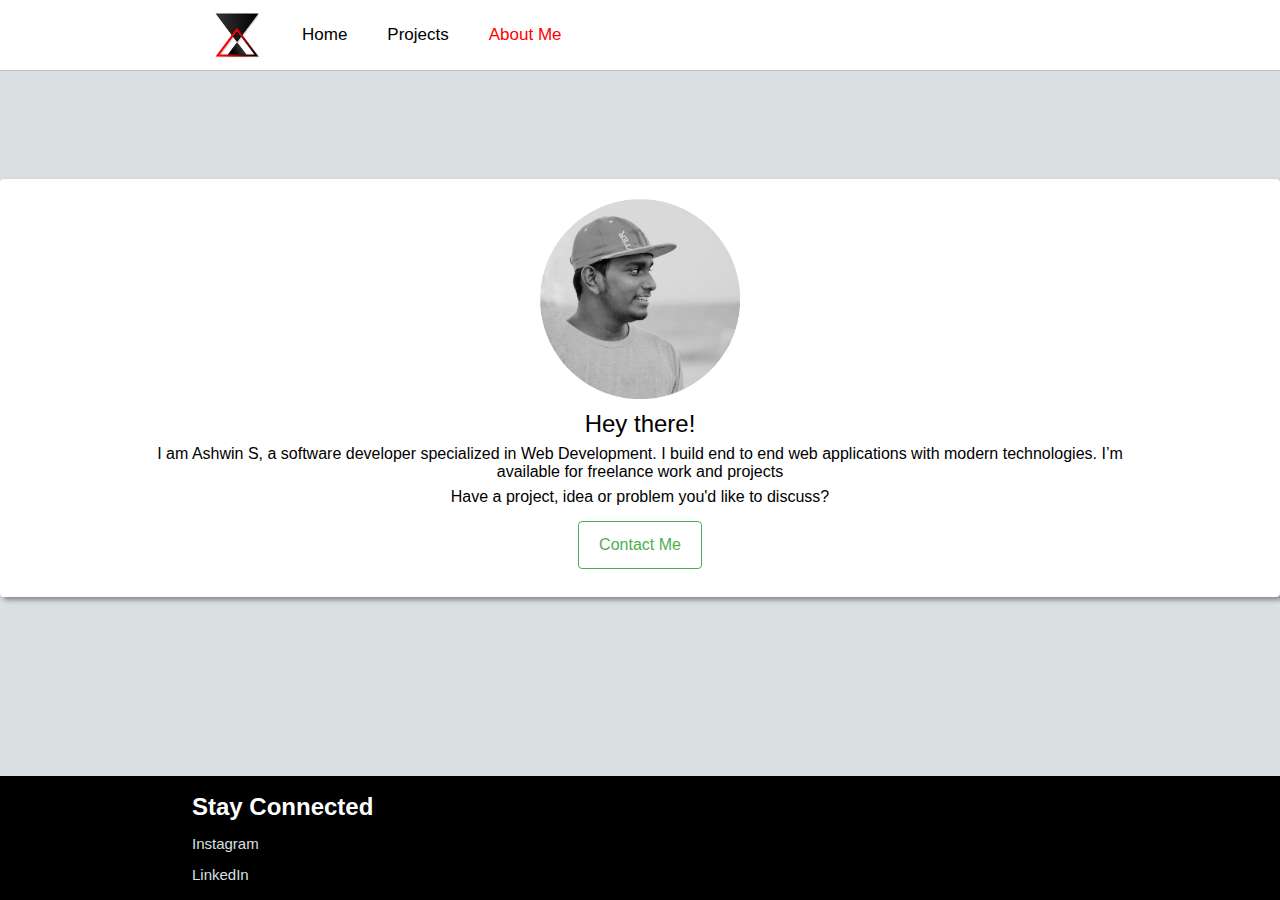
==== about/index.html @ 7f19d128 "Refactors Code" ====
<!DOCTYPE html>
<html>
  <head>
    <meta charset="utf-8" />
    <title>Ash</title>
    <link rel="icon" type="image/png" href="../img/txa.png" />
    <link rel="stylesheet" href="../css/global.css" />
    <link rel="stylesheet" href="../css/contact.css" />
    <meta name="viewport" content="width=device-width, initial-scale=1.0" />
    <script src="../js/app.js"></script>
  </head>
  <body>
    <div class="load">
      <img src="../img/logo.jpeg" alt="" height="150px" />
      <h3 class="dot1">.</h3>
      <h3 class="dot2">.</h3>
      <h3 class="dot3">.</h3>
    </div>
    <nav>
      <div class="wrap1">
        <ul>
          <li><img id="logo" src="../img/logo.jpeg" /></li>
          <li><a href="../index.html">Home</a></li>
          <li><a href="../projects/">Projects</a></li>
          <li><a id="select" href="../about/">About Me</a></li>
        </ul>
      </div>
    </nav>
    <div class="container">
      <div class="wrap anim">
        <div class="profile">
          <img src="../img/ash.png" alt="" height="200px" />
        </div>
        <h2>Hey there!</h2>
        <p>
          I am Ashwin S, a software developer specialized in Web Development. I
          build end to end web applications with modern technologies. I’m
          available for freelance work and projects
        </p>
        <p>Have a project, idea or problem you'd like to discuss?</p>
        <a class="btn" href="../contact/">Contact Me</a>
      </div>
    </div>
    <div class="footer">
      <div class="foot">
        <ul>
          <li><h2>Stay Connected</h2></li>
          <li>
            <a href="https://www.instagram.com/ashwin.yess/">Instagram</a>
          </li>
          <li><a href="https://www.linkedin.com/in/s-ashwin">LinkedIn</a></li>
        </ul>
      </div>
    </div>
  </body>
</html>
---- css/global.css ----
* {
  margin: 0;
  padding: 0;
}
html,
body {
  height: 100%;
}
body {
  background-color: #dae0e2;
  margin: 0 auto;
  display: flex;
  flex-direction: column;
}
#select {
  color: red;
}
.load {
  z-index: 100;
  position: fixed;
  top: 0;
  width: 100%;
  height: 100vh;
  background: white;
  display: flex;
  align-items: center;
  justify-content: center;
  transition: opacity 0.5s ease;
}
.load-finish {
  opacity: 0;
  pointer-events: none;
}
.dot1,
.dot2,
.dot3 {
  font-size: 100px;
  color: red;
  position: absolute;
  text-shadow: 3px 3px 5px #888888;
}
.dot1 {
  left: 47%;
  top: 57%;
  transform: translate(-50%, 0px);
  animation: dot1 1.2s ease infinite alternate;
}
.dot2 {
  left: 50%;
  top: 57%;
  transform: translate(-50%, 0px);
  animation: dot1 1.2s ease infinite alternate;
  animation-delay: 0.4s;
}
.dot3 {
  left: 53%;
  top: 57%;
  transform: translate(-50%, 0px);
  animation: dot1 1.2s ease infinite alternate;
  animation-delay: 0.8s;
}

@keyframes dot1 {
  from {
    transform: translate(-50%, 0px);
  }
  to {
    transform: translate(-50%, -30px);
  }
}
@keyframes flow {
  0% {
    transform: translateY(30%);
    opacity: 0.5;
  }
  100% {
    transform: translateY(0);
    opacity: 1;
  }
}
.animate {
  animation: flow 1s;
}
a {
  text-decoration: none;
}
.wrap1 {
  width: 70%;
  margin: 0 auto;
}
.footer {
  background-color: black;
  width: 100%;
  height: auto;
  align-items: center;
  margin-top: auto;
}
.foot {
  width: 70%;
  padding: 10px 0 10px 0;
  margin: auto;
}
.foot ul li {
  width: fit-content;
  list-style: none;
  padding: 7px 0px;
}
.foot ul li a {
  align-items: center;
  color: #dae0e2;
  font-family: sans-serif;
  font-size: 15px;
  font-weight: 100;
  display: flex;
  align-items: center;
}
.foot h2 {
  color: white;
  font-family: sans-serif;
}
nav {
  position: fixed;
  top: 0;
  width: 100%;
  height: 70px;
  background-color: white;
  z-index: 2;
  border-bottom: 1px solid #c1c1c1;
}
nav ul li {
  list-style: none;
  padding: 0 20px;
  float: left;
}
nav ul li a {
  text-decoration: none;
  line-height: 70px;
  display: block;
  color: black;
  font-family: sans-serif;
  font-weight: lighter;
  font-size: 17px;
}
#logo {
  padding: 10px 0;
  height: 50px;
}
#blog {
  padding: 2.5px;
}
@media only screen and (max-width: 500px) {
  * {
    -webkit-tap-highlight-color: transparent;
  }
  .load {
    height: 100%;
  }
  .dot1,
  .dot2,
  .dot3 {
    font-size: 100px;
    top: 60%;
  }
  .dot1 {
    left: 40%;
  }
  .dot3 {
    left: 60%;
  }
  nav {
    width: 100%;
    height: 50px;
  }
  h1 {
    margin-top: 15px;
    font-size: 25px;
  }
  p {
    font-size: 15px;
  }
  .wrap1 {
    width: 90%;
    height: fit-content;
    margin: 0 auto;
    display: flex;
    align-items: center;
    justify-content: space-around;
    flex-wrap: wrap;
  }
  nav ul li {
    list-style: none;
    display: flex;
    padding: 0 12px;
  }
  nav ul li a {
    text-decoration: none;
    line-height: 50px;
    display: flex;
    align-items: center;
    color: black;
    font-family: sans-serif;
    font-size: 12px;
    font-weight: 510;
  }
  #logo {
    padding: 6px 0;
    height: 35px;
  }
  .footer {
    background-color: black;
    width: 100%;
    height: fit-content;
  }
  .foot {
    width: 90%;
    height: fit-content;
    margin: 0 auto;
  }
  .foot ul li {
    width: fit-content;
    list-style: none;
    padding: 3px 0;
  }
  .foot ul li a {
    display: flex;
    align-items: center;
    color: #dae0e2;
    font-family: sans-serif;
    font-size: 14px;
    font-weight: 100;
    line-height: 25px;
  }
  .wrap {
    width: 100%;
    margin-top: 50px;
  }
}

@media only screen and (min-width: 501px) and (max-width: 768px) {
  * {
    -webkit-tap-highlight-color: transparent;
  }

  .load {
    height: 100%;
  }
  .dot1,
  .dot2,
  .dot3 {
    font-size: 100px;
    top: 60%;
  }
  .dot1 {
    left: 40%;
  }
  .dot2 {
    left: 60%;
  }
  nav ul li {
    list-style: none;
    padding: 0 10px;
    float: left;
  }
  nav {
    height: 50px;
  }
  .wrap1 {
    width: 80%;
    margin: 0 auto;
  }
  nav ul li a {
    text-decoration: none;
    line-height: 50px;
    display: block;
    color: black;
    font-family: sans-serif;
    font-weight: 510;
    font-size: 15px;
  }
  #logo {
    padding: 6px 0;
    height: 35px;
  }
  .footer {
    background-color: black;
    width: 100%;
    height: fit-content;
  }
  .foot {
    height: fit-content;
    margin: 0 auto;
  }
  .foot ul li {
    width: fit-content;
    list-style: none;
    padding: 3px 0;
  }
  .foot ul li a {
    display: flex;
    align-items: center;
    color: #dae0e2;
    font-family: sans-serif;
    font-size: 14px;
    font-weight: 100;
    line-height: 25px;
  }
  .wrap {
    margin-top: 50px;
  }
}
---- css/contact.css ----
.profile {
  width: fit-content;
  margin: 0 auto;
}
#logo {
  padding: 10px 0;
  height: 50px;
}
.wrap h2 {
  font-family: sans-serif;
  font-weight: 300;
}
.wrap p {
  font-weight: 300;
  text-align: center;
  margin: 0 10%;
}
a {
  text-decoration: none;
  color: #333945;
}
li {
  list-style: none;
  padding: 10px;
}
.wrap {
  border-radius: 0.25rem;
  width: fit-content;
  height: fit-content;
  display: flex;
  flex-direction: column;
  justify-content: center;
  align-items: center;
  gap: 7px;
  background-color: white;
  margin: 20px auto;
  padding: 20px 20px;
  box-shadow: 3px 3px 5px #888888;
  font-family: sans-serif;
}
form {
  padding: 1rem;
}
input,
textarea {
  width: 100%;
  padding: 12px 12px !important;
  margin: 10px 0;
  display: inline-block;
  border: 1px solid #ccc;
  border-radius: 4px;
  box-sizing: border-box;
}
.btn {
  width: fit-content;
  border: 1px solid #4caf50;
  color: #4caf50;
  padding: 14px 20px;
  margin: 8px 0;
  border-radius: 4px;
  cursor: pointer;
}
.btn:hover {
  background-color: #45a049;
  color: white;
}
input[type="submit"] {
  width: 100%;
  background-color: #4caf50;
  color: white;
  padding: 14px 20px;
  margin: 8px 0;
  border: none;
  border-radius: 4px;
  cursor: pointer;
}
input[type="submit"]:hover {
  background-color: #45a049;
}

.wrap ul li img {
  padding: 6px;
}
.wrap ul li {
  display: flex;
  align-items: center;
}
.container {
  display: flex;
  align-items: center;
  height: 100%;
}

@media only screen and (min-width: 1000px) {
  nav ul li a:hover {
    color: #ff3031;
    text-transform: scale(1.25);
  }
}

@media only screen and (min-width: 501px) and (max-width: 768px) {
  .wrap h2 {
    color: #333945;
  }
  nav {
    height: 50px;
  }
  .wrap1 {
    width: 80%;
    margin: 0 auto;
  }
  .wrap h2 {
    color: #333945;
  }

  nav ul li a {
    text-decoration: none;
    line-height: 50px;
    display: block;
    color: black;
    font-family: sans-serif;
    font-weight: 510;
    font-size: 15px;
  }
  #logo {
    padding: 6px 0;
    height: 35px;
  }
}

@media only screen and (max-width: 500px) {
  nav {
    width: 100%;
    height: 50px;
  }
  .wrap {
    width: 85%;
  }
  .wrap p {
    margin: 0;
  }

  .wrap1 {
    width: 90%;
    height: fit-content;
    margin: 0 auto;
    display: flex;
    align-items: center;
    justify-content: space-around;
    flex-wrap: wrap;
  }
  #logo {
    padding: 6px 0;
    height: 35px;
  }
  .profile img {
    height: 150px;
  }
}
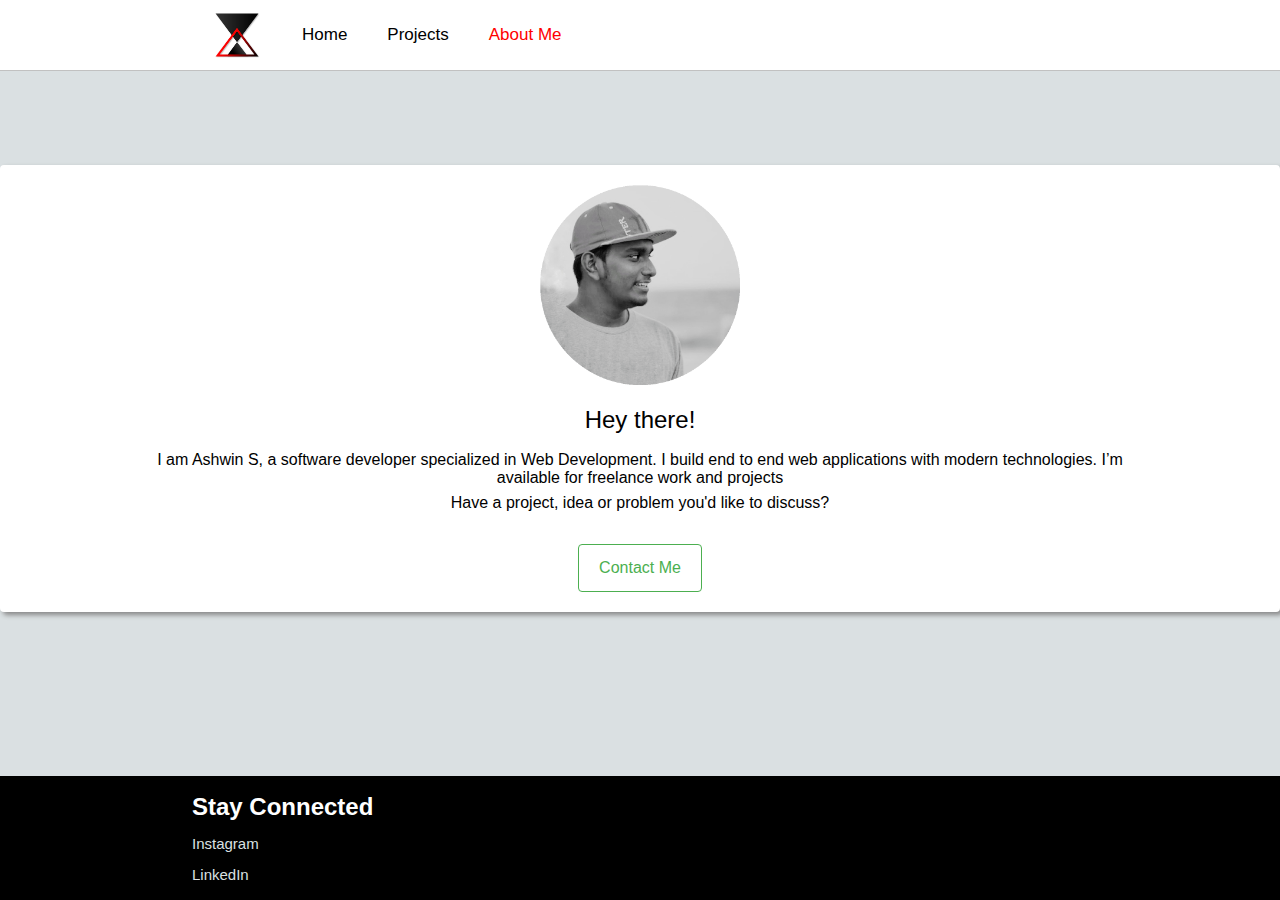
==== commit ef292e3f: "Updated UI" ====
--- a/about/index.html
+++ b/about/index.html
@@ -4,6 +4,7 @@
     <meta charset="utf-8" />
     <title>Ash</title>
     <link rel="icon" type="image/png" href="../img/txa.png" />
+    <link rel="stylesheet" href="https://cdnjs.cloudflare.com/ajax/libs/font-awesome/6.1.1/css/all.min.css" integrity="sha512-KfkfwYDsLkIlwQp6LFnl8zNdLGxu9YAA1QvwINks4PhcElQSvqcyVLLD9aMhXd13uQjoXtEKNosOWaZqXgel0g==" crossorigin="anonymous" referrerpolicy="no-referrer" />
     <link rel="stylesheet" href="../css/global.css" />
     <link rel="stylesheet" href="../css/contact.css" />
     <meta name="viewport" content="width=device-width, initial-scale=1.0" />
@@ -38,7 +39,7 @@
           available for freelance work and projects
         </p>
         <p>Have a project, idea or problem you'd like to discuss?</p>
-        <a class="btn" href="../contact/">Contact Me</a>
+        <a class="btn" href="../contact/"><i class="fa fa-message"></i> Contact Me </a>
       </div>
     </div>
     <div class="footer">
--- a/css/contact.css
+++ b/css/contact.css
@@ -9,6 +9,7 @@
 .wrap h2 {
   font-family: sans-serif;
   font-weight: 300;
+  margin:10px 0;
 }
 .wrap p {
   font-weight: 300;
@@ -50,13 +51,14 @@
   border: 1px solid #ccc;
   border-radius: 4px;
   box-sizing: border-box;
+  font-family: sans-serif!important;
 }
 .btn {
   width: fit-content;
   border: 1px solid #4caf50;
   color: #4caf50;
   padding: 14px 20px;
-  margin: 8px 0;
+  margin: 25px 0 0 0;
   border-radius: 4px;
   cursor: pointer;
 }
@@ -64,17 +66,22 @@
   background-color: #45a049;
   color: white;
 }
-input[type="submit"] {
+label{
+  color:grey;
+  font-size:small;
+}
+button[type="submit"] {
   width: 100%;
   background-color: #4caf50;
   color: white;
   padding: 14px 20px;
-  margin: 8px 0;
+  margin: 10px 0 0 0;
   border: none;
   border-radius: 4px;
   cursor: pointer;
+  font-size:medium;
 }
-input[type="submit"]:hover {
+button[type="submit"]:hover {
   background-color: #45a049;
 }
 
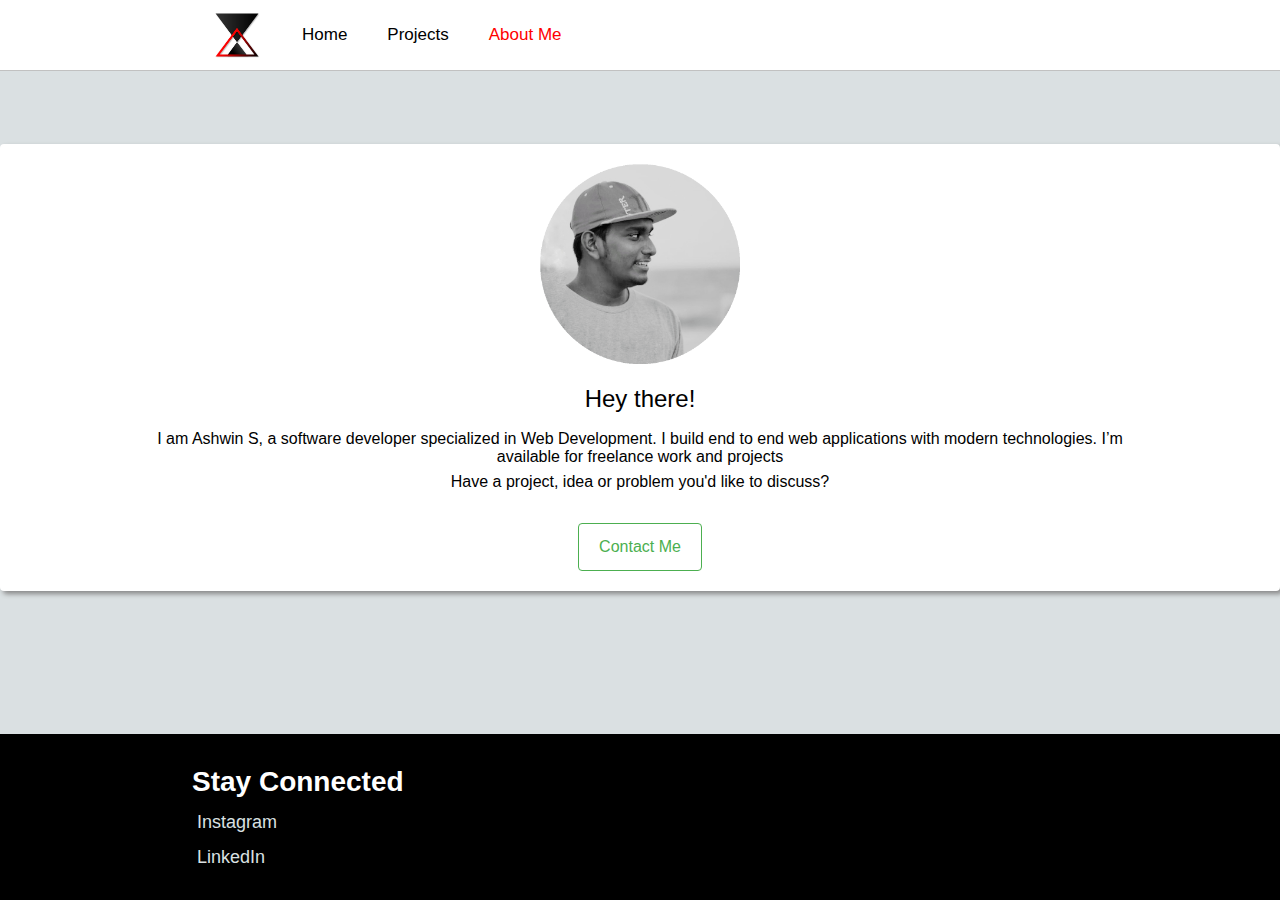
==== commit cb4189e0: "Updated Footer" ====
--- a/about/index.html
+++ b/about/index.html
@@ -47,9 +47,11 @@
         <ul>
           <li><h2>Stay Connected</h2></li>
           <li>
-            <a href="https://www.instagram.com/ashwin.yess/">Instagram</a>
+            <a href="https://www.instagram.com/ashwin.yess/"><i class="fa fa-brands fa-instagram"></i>&nbsp;Instagram</a>
           </li>
-          <li><a href="https://www.linkedin.com/in/s-ashwin">LinkedIn</a></li>
+          <li>
+            <a href="https://www.linkedin.com/in/s-ashwin"><i class="fa fa-brands fa-linkedin"></i>&nbsp;LinkedIn</a>
+          </li>
         </ul>
       </div>
     </div>
--- a/css/global.css
+++ b/css/global.css
@@ -97,7 +97,7 @@
 }
 .foot {
   width: 70%;
-  padding: 10px 0 10px 0;
+  padding: 25px 0;
   margin: auto;
 }
 .foot ul li {
@@ -109,13 +109,14 @@
   align-items: center;
   color: #dae0e2;
   font-family: sans-serif;
-  font-size: 15px;
+  font-size: 18px;
   font-weight: 100;
   display: flex;
   align-items: center;
 }
 .foot h2 {
   color: white;
+  font-size:28px;
   font-family: sans-serif;
 }
 nav {
@@ -226,7 +227,7 @@
     align-items: center;
     color: #dae0e2;
     font-family: sans-serif;
-    font-size: 14px;
+    font-size: 18px;
     font-weight: 100;
     line-height: 25px;
   }
@@ -275,7 +276,7 @@
     color: black;
     font-family: sans-serif;
     font-weight: 510;
-    font-size: 15px;
+    font-size: 18px;
   }
   #logo {
     padding: 6px 0;
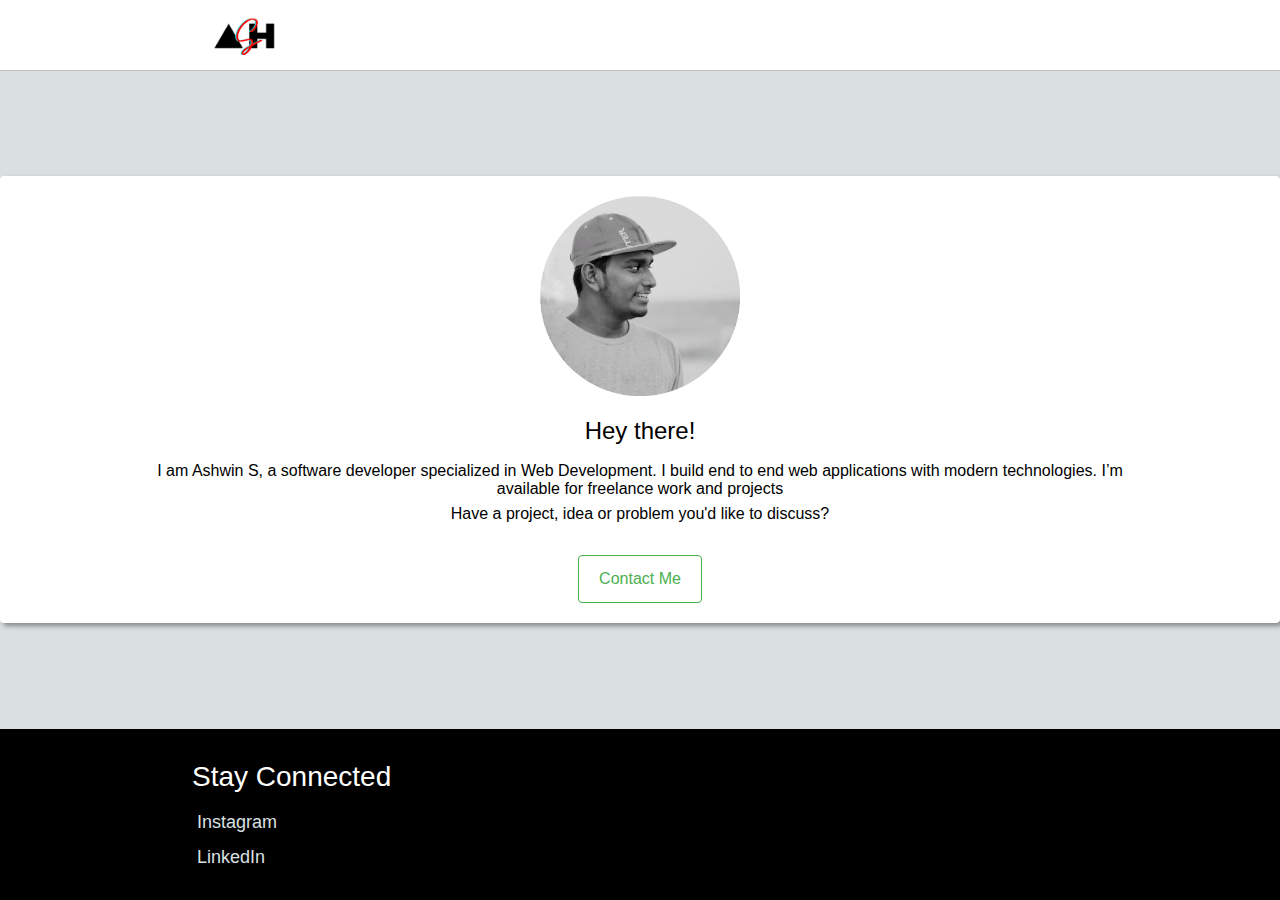
==== commit 8019fd52: "Updated Navbar" ====
--- a/about/index.html
+++ b/about/index.html
@@ -21,9 +21,11 @@
       <div class="wrap1">
         <ul>
           <li><img id="logo" src="../img/logo.jpeg" /></li>
-          <li><a href="../index.html">Home</a></li>
-          <li><a href="../projects/">Projects</a></li>
-          <li><a id="select" href="../about/">About Me</a></li>
+          <div>
+            <li><a href="../index.html"><i class="fa fa-home"></i></a></li>
+            <li><a href="../projects"><i class="fa fa-code"></i></a></li>
+            <li><a id="select" href="../about"><i class="fa fa-user"></i></a></li>
+          </div>
         </ul>
       </div>
     </nav>
--- a/css/global.css
+++ b/css/global.css
@@ -117,7 +117,9 @@
 .foot h2 {
   color: white;
   font-size:28px;
+  font-weight:normal;
   font-family: sans-serif;
+  margin-bottom:5px;
 }
 nav {
   position: fixed;
@@ -128,23 +130,29 @@
   z-index: 2;
   border-bottom: 1px solid #c1c1c1;
 }
-nav ul li {
+.wrap1 ul{
+  height:100%!important;
+  display:flex; 
+  justify-content:space-between;
+}
+nav ul div li,nav ul li {
   list-style: none;
   padding: 0 20px;
   float: left;
-}
-nav ul li a {
+  height:100%;
+}
+nav ul div li a {
   text-decoration: none;
   line-height: 70px;
   display: block;
   color: black;
   font-family: sans-serif;
   font-weight: lighter;
-  font-size: 17px;
+  font-size: 20px;
 }
 #logo {
-  padding: 10px 0;
-  height: 50px;
+  padding: 2.5px 0;
+  height: 65px;
 }
 #blog {
   padding: 2.5px;
@@ -181,31 +189,26 @@
   }
   .wrap1 {
     width: 90%;
-    height: fit-content;
-    margin: 0 auto;
-    display: flex;
-    align-items: center;
-    justify-content: space-around;
-    flex-wrap: wrap;
-  }
-  nav ul li {
+    height:fit-content;
+  }
+  nav ul div li {
     list-style: none;
     display: flex;
     padding: 0 12px;
   }
-  nav ul li a {
+  nav ul div li a {
     text-decoration: none;
     line-height: 50px;
     display: flex;
     align-items: center;
     color: black;
     font-family: sans-serif;
-    font-size: 12px;
+    font-size: 15px;
+    vertical-align:center;
     font-weight: 510;
   }
   #logo {
-    padding: 6px 0;
-    height: 35px;
+    height: 45px;
   }
   .footer {
     background-color: black;
@@ -230,6 +233,11 @@
     font-size: 18px;
     font-weight: 100;
     line-height: 25px;
+  }
+  .foot h2 {
+    color: white;
+    font-size:23px;
+    font-family: sans-serif;
   }
   .wrap {
     width: 100%;
@@ -257,7 +265,7 @@
   .dot2 {
     left: 60%;
   }
-  nav ul li {
+  nav ul div li {
     list-style: none;
     padding: 0 10px;
     float: left;
@@ -271,16 +279,15 @@
   }
   nav ul li a {
     text-decoration: none;
-    line-height: 50px;
+    line-height: 50px!important;
     display: block;
     color: black;
     font-family: sans-serif;
     font-weight: 510;
-    font-size: 18px;
+    font-size: 20px;
   }
   #logo {
-    padding: 6px 0;
-    height: 35px;
+    height: 45px;
   }
   .footer {
     background-color: black;
@@ -305,6 +312,11 @@
     font-weight: 100;
     line-height: 25px;
   }
+  .foot h2 {
+    color: white;
+    font-size:23px;
+    font-family: sans-serif;
+  }
   .wrap {
     margin-top: 50px;
   }
--- a/css/contact.css
+++ b/css/contact.css
@@ -1,10 +1,6 @@
 .profile {
   width: fit-content;
   margin: 0 auto;
-}
-#logo {
-  padding: 10px 0;
-  height: 50px;
 }
 .wrap h2 {
   font-family: sans-serif;
@@ -46,7 +42,7 @@
 textarea {
   width: 100%;
   padding: 12px 12px !important;
-  margin: 10px 0;
+  margin: 5px 0 15px 0;
   display: inline-block;
   border: 1px solid #ccc;
   border-radius: 4px;
@@ -96,6 +92,7 @@
   display: flex;
   align-items: center;
   height: 100%;
+  margin-top:70px;
 }
 
 @media only screen and (min-width: 1000px) {
@@ -111,11 +108,7 @@
   }
   nav {
     height: 50px;
-  }
-  .wrap1 {
-    width: 80%;
-    margin: 0 auto;
-  }
+  } 
   .wrap h2 {
     color: #333945;
   }
@@ -129,9 +122,8 @@
     font-weight: 510;
     font-size: 15px;
   }
-  #logo {
-    padding: 6px 0;
-    height: 35px;
+  .container {
+    margin-top:50px;
   }
 }
 
@@ -146,21 +138,13 @@
   .wrap p {
     margin: 0;
   }
-
-  .wrap1 {
-    width: 90%;
-    height: fit-content;
-    margin: 0 auto;
-    display: flex;
-    align-items: center;
-    justify-content: space-around;
-    flex-wrap: wrap;
-  }
-  #logo {
-    padding: 6px 0;
-    height: 35px;
-  }
   .profile img {
     height: 150px;
   }
+  .container {
+    margin-top:50px;
+  }
+  form{
+    padding:0!important;
+  }
 }
